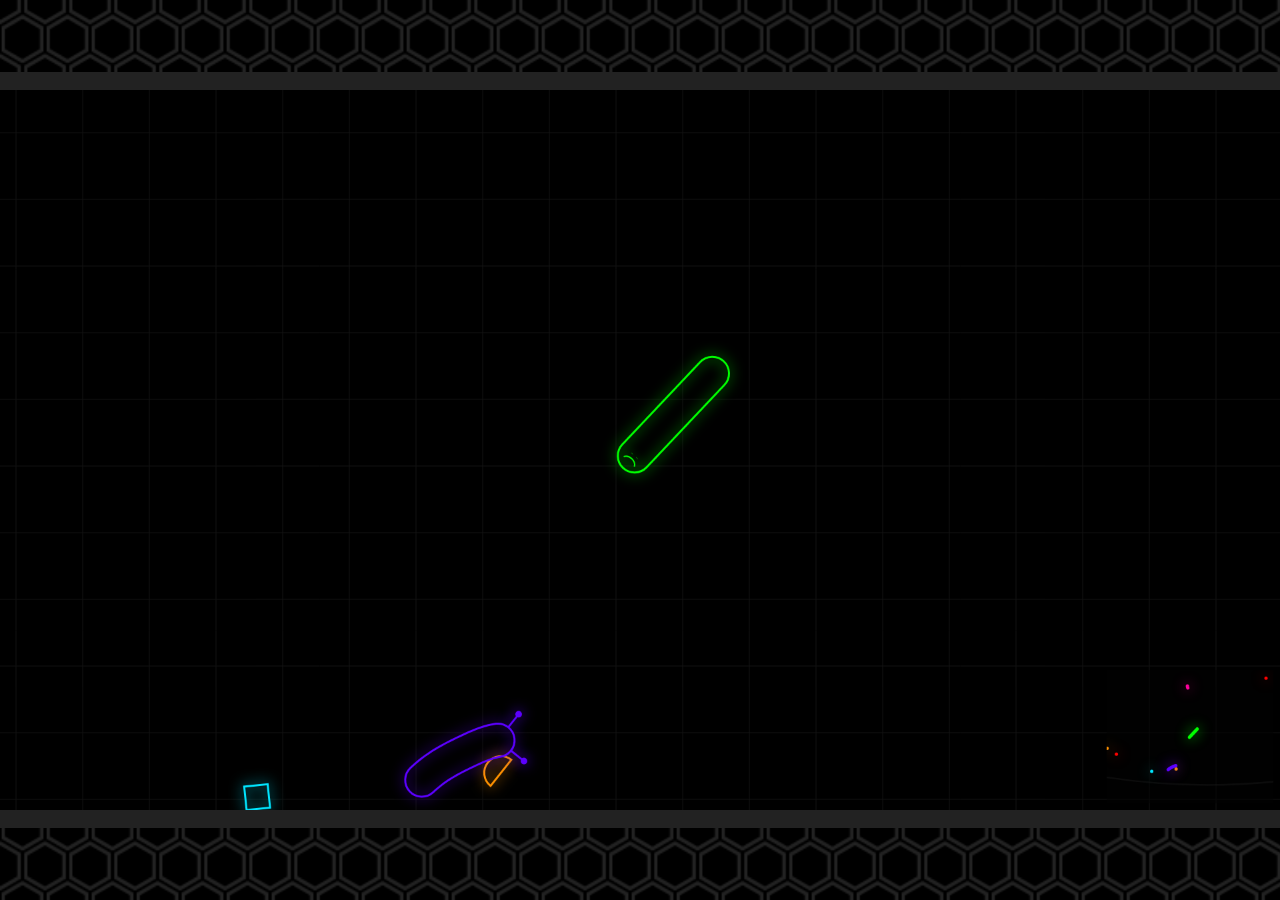
==== worm/index.html @ 0b5c83d0 "updated file structure" ====
<!DOCTYPE HTML>
<html>
    <head>
        <title>Worm Game</title>
        <link rel="icon" type="image/x-icon" href="favicon.ico">
    </head>
    
    <body>
        <canvas id="canvas" width="1920" height="1080"></canvas>
        
        <style>
            
            body
            {
                background-image: url("background.png");
                background-size: 5vmin;
                overflow: hidden;
                margin: 0;
                padding: 0;
            }
            
            #canvas
            {
                position: fixed;
                top: 50%;
                left: 50%;
                transform: translate(-50%, -50%);
                border-style: solid;
                border-color: #222222;
                border-width: 2vmin;
            }
            
        </style>
        
        <script src="worm.js"></script>
    </body>
</html>
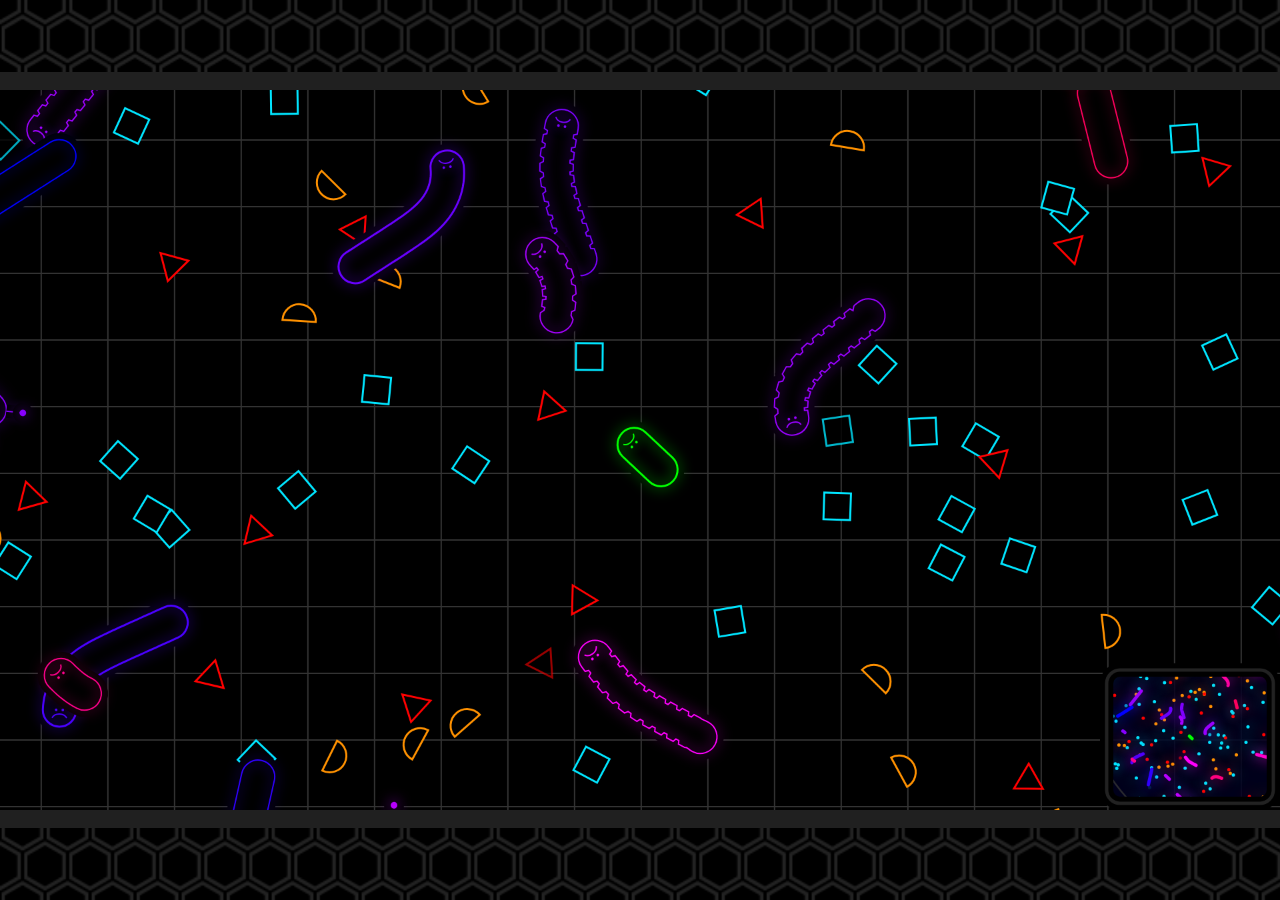
==== commit eb1966c4: "Added some comments." ====
--- a/worm/index.html
+++ b/worm/index.html
@@ -2,7 +2,7 @@
 <html>
     <head>
         <title>Worm Game</title>
-        <link rel="icon" type="image/x-icon" href="favicon.ico">
+        <link rel="icon" type="image/x-icon" href="./favicon.ico">
     </head>
     
     <body>
@@ -12,7 +12,7 @@
             
             body
             {
-                background-image: url("background.png");
+                background-image: url("./background.png");
                 background-size: 5vmin;
                 overflow: hidden;
                 margin: 0;
@@ -21,17 +21,15 @@
             
             #canvas
             {
-                position: fixed;
+                position: absolute;
                 top: 50%;
                 left: 50%;
                 transform: translate(-50%, -50%);
-                border-style: solid;
-                border-color: #222222;
-                border-width: 2vmin;
+                outline: 2vmin solid #202020;
             }
             
         </style>
         
-        <script src="worm.js"></script>
+        <script src="./worm.js"></script>
     </body>
 </html>